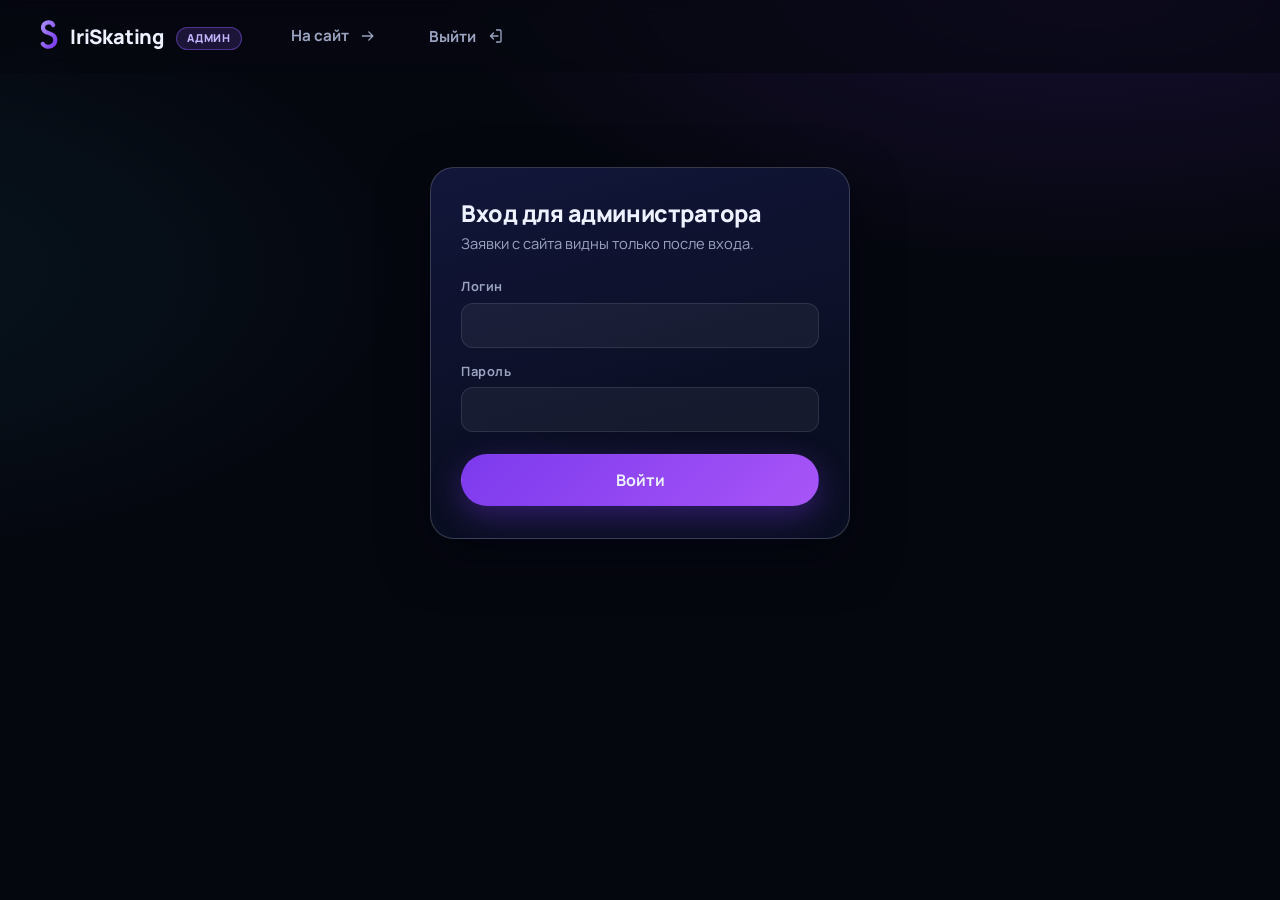
==== admin.html @ b58919ca "Модалка записи: горизонтальный скролл на телефоне (overflow-x auto из overflow-y: auto + abspos radi" ====
<!doctype html>
<html lang="ru">
<head>
  <meta charset="utf-8">
  <meta name="viewport" content="width=device-width, initial-scale=1">
  <title>IriSkating — Заявки (админ)</title>
  <meta name="robots" content="noindex, nofollow">
  <link rel="icon" type="image/svg+xml" href="assets/favicon.svg">
  <link rel="preconnect" href="https://fonts.googleapis.com">
  <link rel="preconnect" href="https://fonts.gstatic.com" crossorigin>
  <link href="https://fonts.googleapis.com/css2?family=Manrope:wght@400;600;700;800&display=swap" rel="stylesheet">
  <link rel="stylesheet" href="css/styles.css?v=11">
  <link rel="stylesheet" href="css/admin.css?v=8">
</head>
<body class="admin-body">

  <svg xmlns="http://www.w3.org/2000/svg" style="display:none" aria-hidden="true">
    <symbol id="i-user" viewBox="0 0 24 24"><circle cx="12" cy="8" r="4"/><path d="M4 20.5c0-3.9 3.6-6.3 8-6.3s8 2.4 8 6.3"/></symbol>
    <symbol id="i-arrow" viewBox="0 0 24 24"><path d="M4.5 12h14M13 6.5l5.5 5.5-5.5 5.5"/></symbol>
    <symbol id="i-check" viewBox="0 0 24 24"><path d="M5 12.5l4.5 4.5L19 7.5"/></symbol>
    <symbol id="i-close" viewBox="0 0 24 24"><path d="M6 6l12 12M18 6 6 18"/></symbol>
    <symbol id="i-refresh" viewBox="0 0 24 24"><path d="M20 12a8 8 0 1 1-2.3-5.6M20 3v5h-5"/></symbol>
    <symbol id="i-out" viewBox="0 0 24 24"><path d="M14 4h4.5a1.5 1.5 0 0 1 1.5 1.5v13a1.5 1.5 0 0 1-1.5 1.5H14M10 8l-4 4 4 4M6 12h10"/></symbol>
  </svg>

  <header class="site-header admin-header">
    <div class="container header-inner">
      <a class="brand" href="/">
        <svg class="brand-mark" viewBox="0 0 40 44" aria-hidden="true">
          <defs>
            <linearGradient id="brandG" x1="0" y1="0" x2="1" y2="1">
              <stop offset="0" stop-color="#a78bfa"/><stop offset="1" stop-color="#7c3aed"/>
            </linearGradient>
          </defs>
          <path d="M31 7.5C29.5 4 25 3 21.5 4.6 16.5 6.9 16 13 20 16c3.2 2.4 8.5 2.3 11.5 5.5 4 4.3 2.5 11.5-3 13.9-4.5 1.9-9.6.5-11.5-3"
                fill="none" stroke="url(#brandG)" stroke-width="5.5" stroke-linecap="round"/>
        </svg>
        <span class="brand-name">IriSkating <span class="admin-badge">админ</span></span>
      </a>
      <div class="header-actions">
        <a class="btn btn-ghost" href="/">
          На сайт
          <svg class="icon"><use href="#i-arrow"/></svg>
        </a>
        <button class="btn btn-ghost" id="logoutBtn" hidden>
          Выйти
          <svg class="icon"><use href="#i-out"/></svg>
        </button>
      </div>
    </div>
  </header>

  <main class="container admin-main">
    <!-- ======== Login ======== -->
    <section id="loginView" class="login-card">
      <h1>Вход для администратора</h1>
      <p class="admin-sub">Заявки с сайта видны только после входа.</p>
      <form id="loginForm">
        <label>
          <span>Логин</span>
          <input type="text" id="loginUser" name="username" autocomplete="username" required>
        </label>
        <label>
          <span>Пароль</span>
          <input type="password" id="loginPass" name="password" autocomplete="current-password" required>
        </label>
        <p class="form-error" id="loginError" hidden></p>
        <button type="submit" class="btn btn-primary btn-lg btn-block">Войти</button>
      </form>
    </section>

    <!-- ======== Dashboard ======== -->
    <section id="dashView" hidden>
      <div class="dash-head">
        <h1>Заявки на занятия</h1>
        <div class="dash-actions">
          <button class="btn btn-outline" id="refreshBtn">
            <svg class="icon"><use href="#i-refresh"/></svg>
            Обновить
          </button>
        </div>
      </div>
      <div class="table-wrap">
        <table class="bookings-table">
          <thead>
            <tr>
              <th>#</th>
              <th>Создана</th>
              <th>Имя</th>
              <th>Контакт</th>
              <th>Мессенджер</th>
              <th>Программа</th>
              <th>Дата</th>
              <th>Время</th>
              <th>Комментарий</th>
              <th>Статус</th>
            </tr>
          </thead>
          <tbody id="bookingsBody">
            <tr><td colspan="10" class="empty-row">Загрузка…</td></tr>
          </tbody>
        </table>
      </div>
      <p class="admin-note">Статусы: <b>новая</b> → подтвердить ✓ или отменить ✕. Время на сервере (TZ сервера).</p>
    </section>
  </main>

  <div class="toast" id="toast" role="status" aria-live="polite"></div>

  <script src="js/admin.js?v=8"></script>
</body>
</html>
---- css/styles.css ----
/* ============================================================
   IriSkating — figure skating lessons landing
   Dark theme, glassmorphism cards, violet/pink/cyan accents
   ============================================================ */

:root {
  --bg: #05070f;
  --bg-2: #0a0f22;
  --panel: rgba(255, 255, 255, 0.045);
  --panel-2: rgba(255, 255, 255, 0.08);
  --line: rgba(255, 255, 255, 0.1);
  --line-2: rgba(255, 255, 255, 0.18);
  --txt: #eef1ff;
  --muted: #9aa3c0;
  --accent: #8b5cf6;
  --accent-2: #a78bfa;
  --accent-deep: #7c3aed;
  --pink: #ec4899;
  --cyan: #22d3ee;
  --green: #34d399;
  --gold: #fbbf24;
  --grad-btn: linear-gradient(135deg, #7c3aed, #a855f7);
  --grad-main-card: linear-gradient(135deg, #f97316 0%, #ec4899 48%, #8b5cf6 100%);
  --radius: 20px;
  --radius-lg: 28px;
  --shadow: 0 18px 50px rgba(2, 4, 12, 0.55);
  --font: "Manrope", -apple-system, "Segoe UI", Roboto, "Helvetica Neue", Arial, sans-serif;
  --font-hand: "Caveat", "Segoe Script", "Bradley Hand", cursive;
}

* { box-sizing: border-box; }

html {
  scroll-behavior: smooth;
  scroll-padding-top: 92px;
}

body {
  margin: 0;
  font-family: var(--font);
  background-color: var(--bg);
  color: var(--txt);
  line-height: 1.55;
  -webkit-font-smoothing: antialiased;
  /* фото ледовой арены под тёмной вуалью + цветовые акценты сверху;
     если assets/media/hero-bg.jpg отсутствует — просто тёмный фон */
  background-image:
    radial-gradient(1100px 520px at 85% -5%, rgba(124, 58, 237, 0.14), transparent 60%),
    linear-gradient(180deg, rgba(5, 7, 15, 0.55), rgba(5, 7, 15, 0.62) 45%, rgba(5, 7, 15, 0.8)),
    url("../assets/media/hero-bg.jpg");
  background-size: auto, auto, cover;
  background-position: center, center, 68% 32%;
  background-attachment: fixed, fixed, fixed;
  background-repeat: no-repeat;
}

/* на мобильных fixed-фон дёргается — отключаем */
@media (hover: none) {
  body { background-attachment: scroll, scroll, scroll; }
}

img, svg { display: block; }
a { color: inherit; text-decoration: none; }
button { font-family: inherit; cursor: pointer; }
h1, h2, h3, p, ul { margin: 0; }
ul { padding: 0; list-style: none; }

::selection { background: rgba(139, 92, 246, 0.45); color: #fff; }

:focus-visible {
  outline: 2px solid var(--accent-2);
  outline-offset: 2px;
  border-radius: 6px;
}

.container {
  width: min(1220px, 100% - 48px);
  margin-inline: auto;
}

.icon {
  width: 20px;
  height: 20px;
  fill: none;
  stroke: currentColor;
  stroke-width: 1.8;
  stroke-linecap: round;
  stroke-linejoin: round;
  flex: none;
}

/* ---------- typography helpers ---------- */

h1, h2 { font-weight: 800; letter-spacing: -0.02em; line-height: 1.12; }
h2 { font-size: clamp(1.7rem, 3vw, 2.4rem); }

.center { text-align: center; }

.eyebrow {
  font-size: 0.8rem;
  font-weight: 700;
  letter-spacing: 0.22em;
  text-transform: uppercase;
  color: var(--accent-2);
}

.subtitle {
  color: var(--muted);
  max-width: 640px;
  font-size: 1.02rem;
}

.subtitle.center { margin-inline: auto; }

.grad-text {
  background: linear-gradient(100deg, #c4b5fd, #f0abfc 45%, #67e8f9);
  -webkit-background-clip: text;
  background-clip: text;
  color: transparent;
}

/* ---------- buttons ---------- */

.btn {
  display: inline-flex;
  align-items: center;
  gap: 10px;
  border: 1px solid transparent;
  border-radius: 999px;
  padding: 10px 20px;
  font-size: 0.95rem;
  font-weight: 700;
  color: var(--txt);
  background: transparent;
  transition: transform 0.18s ease, box-shadow 0.18s ease, background 0.18s ease, border-color 0.18s ease;
  white-space: nowrap;
}

.btn .icon { width: 18px; height: 18px; }

.btn:hover { transform: translateY(-1px); }
.btn:active { transform: translateY(0); }

.btn-primary {
  background: var(--grad-btn);
  box-shadow: 0 10px 30px rgba(124, 58, 237, 0.35);
}
.btn-primary:hover { box-shadow: 0 14px 36px rgba(124, 58, 237, 0.5); }

.btn-outline {
  border-color: var(--line-2);
  background: rgba(255, 255, 255, 0.03);
}
.btn-outline:hover { background: rgba(255, 255, 255, 0.07); border-color: rgba(255, 255, 255, 0.3); }

.btn-ghost { color: var(--muted); }
.btn-ghost:hover { color: var(--txt); }

.btn-gradient {
  background: var(--grad-btn);
  box-shadow: 0 8px 24px rgba(124, 58, 237, 0.35);
}

.btn-lg { padding: 14px 26px; font-size: 1rem; }
.btn-sm { padding: 9px 16px; font-size: 0.88rem; }
.btn-block { width: 100%; justify-content: center; }

/* ---------- chips ---------- */

.chip {
  display: inline-flex;
  align-items: center;
  gap: 6px;
  padding: 5px 12px;
  border-radius: 999px;
  font-size: 0.78rem;
  font-weight: 700;
  letter-spacing: 0.02em;
  white-space: nowrap;
}
.chip .icon { width: 14px; height: 14px; }

.chip-violet { background: rgba(139, 92, 246, 0.18); color: #c4b5fd; border: 1px solid rgba(139, 92, 246, 0.45); }
.chip-blue { background: rgba(59, 130, 246, 0.18); color: #93c5fd; border: 1px solid rgba(59, 130, 246, 0.45); }
.chip-pink { background: rgba(236, 72, 153, 0.18); color: #f9a8d4; border: 1px solid rgba(236, 72, 153, 0.45); }
.chip-cyan { background: rgba(34, 211, 238, 0.15); color: #67e8f9; border: 1px solid rgba(34, 211, 238, 0.4); }
.chip-soft { background: var(--panel); color: var(--muted); border: 1px solid var(--line); font-weight: 600; }

/* ============================================================
   Header
   ============================================================ */

.site-header {
  position: sticky;
  top: 0;
  z-index: 50;
  background: rgba(5, 7, 15, 0.6);
  backdrop-filter: blur(8px);
  -webkit-backdrop-filter: blur(8px);
  border-bottom: 1px solid transparent;
  transition: border-color 0.25s ease;
}
.site-header.scrolled { border-bottom-color: var(--line); }

.header-inner {
  display: flex;
  align-items: center;
  gap: 28px;
  height: 72px;
}

.brand {
  display: inline-flex;
  align-items: center;
  gap: 10px;
  font-weight: 800;
  font-size: 1.25rem;
  letter-spacing: -0.01em;
}

.brand-mark { width: 30px; height: 34px; }

.main-nav {
  display: flex;
  gap: 6px;
  margin-inline: auto;
}

.nav-link {
  padding: 8px 14px;
  border-radius: 999px;
  color: var(--muted);
  font-weight: 600;
  font-size: 0.95rem;
  transition: color 0.18s ease, background 0.18s ease;
}

.nav-link:hover { color: var(--txt); }

.nav-link.active {
  color: var(--txt);
  background: var(--panel);
  box-shadow: inset 0 -2px 0 var(--accent-2);
}

.header-actions {
  display: flex;
  align-items: center;
  gap: 10px;
}

/* language dropdown */

.lang-select { position: relative; }

.lang-btn {
  display: inline-flex;
  align-items: center;
  gap: 8px;
  padding: 8px 12px;
  border-radius: 12px;
  border: 1px solid var(--line);
  background: var(--panel);
  color: var(--txt);
  font-family: inherit;
  font-weight: 700;
  font-size: 0.88rem;
  transition: border-color 0.18s ease, background 0.18s ease;
}
.lang-btn:hover { border-color: var(--line-2); background: var(--panel-2); }
.lang-btn .icon { width: 17px; height: 17px; color: var(--muted); }
.lang-btn .chev { transition: transform 0.2s ease; }
.lang-select.open .lang-btn .chev { transform: rotate(180deg); }

.lang-menu {
  position: absolute;
  top: calc(100% + 8px);
  right: 0;
  min-width: 180px;
  margin: 0;
  padding: 6px;
  list-style: none;
  background: rgba(16, 20, 42, 0.97);
  border: 1px solid var(--line);
  border-radius: 16px;
  box-shadow: var(--shadow);
  opacity: 0;
  transform: translateY(-6px);
  pointer-events: none;
  transition: opacity 0.18s ease, transform 0.18s ease;
}

.lang-select.open .lang-menu {
  opacity: 1;
  transform: translateY(0);
  pointer-events: auto;
}

.lang-menu li {
  display: flex;
  align-items: center;
  gap: 10px;
  padding: 9px 12px;
  border-radius: 10px;
  font-size: 0.92rem;
  font-weight: 600;
  color: var(--txt);
  cursor: pointer;
}
.lang-menu li:hover { background: var(--panel-2); }
.lang-menu .flag { font-size: 1.05rem; }
.lang-menu .lang-check { margin-left: auto; width: 16px; height: 16px; color: var(--accent-2); opacity: 0; }
.lang-menu li[aria-selected="true"] .lang-check { opacity: 1; }

/* burger */

.burger {
  display: none;
  flex-direction: column;
  gap: 5px;
  background: var(--panel);
  border: 1px solid var(--line);
  border-radius: 12px;
  padding: 11px 10px;
}
.burger span {
  width: 20px;
  height: 2px;
  border-radius: 2px;
  background: var(--txt);
  transition: transform 0.2s ease, opacity 0.2s ease;
}
.nav-open .burger span:nth-child(1) { transform: translateY(7px) rotate(45deg); }
.nav-open .burger span:nth-child(2) { opacity: 0; }
.nav-open .burger span:nth-child(3) { transform: translateY(-7px) rotate(-45deg); }

/* ============================================================
   Hero
   ============================================================ */

.hero {
  padding: 0 0 20px;
  min-height: calc(100vh - 72px);
  min-height: calc(100svh - 72px);
  display: flex;
  align-items: center;
}

.offers { padding: 0 0 8px; }

.hero-copy { max-width: 760px; }

.hero-title {
  font-size: clamp(2.5rem, 5vw, 3.9rem);
  margin: 14px 0 18px;
}

.lead {
  color: var(--muted);
  font-size: 1.08rem;
  max-width: 640px;
}

.hero-cta {
  display: flex;
  flex-wrap: wrap;
  gap: 14px;
  margin-top: 30px;
}

.hero-art {
  position: relative;
  border-radius: 22px;
  overflow: hidden;
  height: calc(100svh - 132px);
  min-height: 480px;
}

.hero-scene {
  position: absolute;
  inset: 0;
  width: 100%;
  height: 100%;
}

.hero-note {
  position: absolute;
  right: 22px;
  top: 20px;
  z-index: 2;
  font-family: var(--font-hand);
  font-size: 1.9rem;
  line-height: 1.05;
  color: #e9d5ff;
  transform: rotate(-5deg);
  text-shadow:
    0 2px 6px rgba(10, 10, 30, 0.85),
    0 2px 18px rgba(10, 10, 30, 0.55);
  pointer-events: none;
  z-index: 3;
}

/* hero slideshow */

.hero-media {
  position: absolute;
  inset: 0;
}

.hs-slide {
  position: absolute;
  inset: 0;
  opacity: 0;
  transition: opacity 0.6s ease;
}
.hs-slide.active { opacity: 1; z-index: 1; }

.hs-media {
  position: absolute;
  inset: 0;
  width: 100%;
  height: 100%;
  object-fit: cover;
}
.hs-video {
  object-fit: contain;
  border-radius: 18px;
}

.hs-scrim {
  position: absolute;
  left: 0;
  right: 0;
  bottom: 0;
  height: 38%;
  background: linear-gradient(180deg, transparent, rgba(5, 7, 15, 0.55));
}

.hs-arrow {
  position: absolute;
  top: 50%;
  transform: translateY(-50%);
  z-index: 2;
  width: 40px;
  height: 40px;
  border-radius: 999px;
  border: 1px solid var(--line-2);
  background: rgba(10, 13, 30, 0.6);
  color: var(--txt);
  display: inline-flex;
  align-items: center;
  justify-content: center;
  backdrop-filter: blur(6px);
  -webkit-backdrop-filter: blur(6px);
  transition: background 0.18s ease;
}
.hs-arrow:hover { background: var(--accent-deep); }
.hs-arrow .icon { width: 18px; height: 18px; }
.hs-prev { left: 14px; }
.hs-prev .icon { transform: rotate(90deg); }   /* шеврон вниз -> влево */
.hs-next { right: 14px; }
.hs-next .icon { transform: rotate(-90deg); }  /* шеврон вниз -> вправо */

.hs-dots {
  position: absolute;
  left: 0;
  right: 0;
  bottom: 16px;
  z-index: 2;
  display: flex;
  justify-content: center;
  gap: 8px;
}

.hs-dot {
  width: 8px;
  height: 8px;
  padding: 0;
  border: none;
  border-radius: 999px;
  background: rgba(255, 255, 255, 0.35);
  transition: width 0.2s ease, background 0.2s ease;
}
.hs-dot.active { width: 22px; background: var(--accent-2); }

/* ============================================================
   Offers strip: slideshow + special offer
   ============================================================ */

.offers-grid {
  position: relative;
  display: grid;
  grid-template-columns: 1.5fr 1fr;
  gap: 18px;
  align-items: end;
  padding: 10px;
  border-radius: var(--radius-lg);
  background:
    linear-gradient(120deg, rgba(249, 115, 22, 0.12), rgba(236, 72, 153, 0.12) 45%, rgba(139, 92, 246, 0.14)),
    var(--panel);
  box-shadow: 0 0 60px rgba(236, 72, 153, 0.14);
}

.offer-card { border-radius: 22px; }

.offer-main {
  position: relative;
  padding: 28px 26px;
  background: var(--grad-main-card);
  overflow: hidden;
  display: flex;
  flex-direction: column;
  gap: 16px;
}
.offer-main::after {
  content: "";
  position: absolute;
  inset: 0;
  background: radial-gradient(400px 200px at 15% 90%, rgba(255, 236, 170, 0.35), transparent 60%);
  pointer-events: none;
}

.offer-badge {
  display: inline-flex;
  align-items: center;
  gap: 7px;
  align-self: flex-start;
  background: #fde68a;
  color: #7c2d12;
  font-weight: 800;
  text-transform: uppercase;
  letter-spacing: 0.08em;
  font-size: 0.75rem;
  padding: 6px 12px;
  border-radius: 999px;
}
.offer-badge .icon { width: 15px; height: 15px; }

.offer-title {
  font-size: 1.45rem;
  font-weight: 800;
  line-height: 1.25;
  position: relative;
  z-index: 1;
  max-width: 320px;
}

.offer-doodle {
  position: absolute;
  right: 22px;
  top: 22px;
  width: 110px;
  opacity: 0.9;
}

.offer-btn {
  margin-top: auto;
  align-self: flex-start;
  background: #ffffff;
  color: #2a1a4a;
  position: relative;
  z-index: 1;
}
.offer-btn:hover {
  background: #f3ecff;
  box-shadow: 0 14px 30px rgba(20, 8, 40, 0.35);
}

.btn-light {
  background: #ffffff;
  color: #2a1a4a;
}
.btn-light:hover {
  background: #f3ecff;
  box-shadow: 0 14px 30px rgba(20, 8, 40, 0.3);
}

.offer-price { display: flex; align-items: baseline; gap: 8px; margin: 4px 0 10px; }
.offer-price b { font-size: 1.55rem; font-weight: 800; letter-spacing: -0.02em; }
.offer-price span { color: var(--muted); font-size: 0.85rem; }

/* ============================================================
   Coach
   ============================================================ */

.coach { padding: 60px 0 20px; }

.coach-grid {
  display: grid;
  grid-template-columns: 0.82fr 1.18fr;
  gap: 48px;
  align-items: center;
}

.coach-photo {
  position: relative;
  border-radius: var(--radius-lg);
  overflow: hidden;
  border: 1px solid var(--line);
  box-shadow: var(--shadow);
  aspect-ratio: 380 / 460;
  background: #0c1130;
}

.coach-scene {
  position: absolute;
  inset: 0;
  width: 100%;
  height: 100%;
  object-fit: cover;
}

.coach-tag {
  position: absolute;
  left: 18px;
  bottom: 18px;
  display: inline-flex;
  align-items: center;
  gap: 8px;
  padding: 9px 16px;
  border-radius: 999px;
  background: rgba(10, 13, 30, 0.8);
  border: 1px solid rgba(167, 139, 250, 0.5);
  font-weight: 800;
  backdrop-filter: blur(8px);
}
.coach-tag .icon { width: 16px; height: 16px; color: var(--accent-2); }

.coach-info h2 { font-size: clamp(2rem, 3.4vw, 2.8rem); margin: 10px 0 6px; }

.coach-role { color: var(--accent-2); font-weight: 700; font-size: 1.02rem; }

.coach-bio { color: var(--muted); margin: 16px 0 22px; max-width: 560px; }

.coach-stats {
  display: grid;
  grid-template-columns: repeat(2, 1fr);
  gap: 14px;
  margin-bottom: 24px;
}

.stat {
  padding: 14px 16px;
  border-radius: 16px;
  background: var(--panel);
  border: 1px solid var(--line);
  display: flex;
  flex-direction: column;
  gap: 2px;
}
.stat b {
  font-size: 1.5rem;
  font-weight: 800;
  background: linear-gradient(100deg, #c4b5fd, #f0abfc);
  -webkit-background-clip: text;
  background-clip: text;
  color: transparent;
}
.stat span { color: var(--muted); font-size: 0.8rem; }

.mini-title {
  font-size: 0.82rem;
  font-weight: 700;
  letter-spacing: 0.14em;
  text-transform: uppercase;
  color: var(--muted);
  margin: 0 0 10px;
}

.chips { display: flex; flex-wrap: wrap; gap: 8px; margin-bottom: 20px; }

.coach-langs { margin-bottom: 26px; }
.coach-langs p { font-weight: 700; }

/* ============================================================
   Lessons
   ============================================================ */

.lessons { padding: 60px 0 20px; }

.lessons .eyebrow { margin-bottom: 10px; }
.lessons .subtitle { margin-bottom: 38px; }

.lessons-grid {
  display: grid;
  grid-template-columns: repeat(2, 1fr);
  gap: 18px;
}

.lesson-card {
  display: flex;
  flex-direction: column;
  gap: 12px;
  padding: 24px;
  border-radius: 22px;
  background: var(--panel);
  border: 1px solid var(--line);
  transition: border-color 0.18s ease, transform 0.18s ease, box-shadow 0.18s ease;
}

.lesson-card:hover {
  border-color: rgba(167, 139, 250, 0.5);
  transform: translateY(-3px);
  box-shadow: 0 16px 44px rgba(2, 4, 12, 0.5);
}

.lesson-ico {
  display: inline-flex;
  align-items: center;
  justify-content: center;
  width: 50px;
  height: 50px;
  border-radius: 16px;
}
.lesson-ico .icon { width: 24px; height: 24px; }

.li-violet { background: rgba(139, 92, 246, 0.16); color: #c4b5fd; border: 1px solid rgba(139, 92, 246, 0.4); }
.li-pink { background: rgba(236, 72, 153, 0.14); color: #f9a8d4; border: 1px solid rgba(236, 72, 153, 0.4); }
.li-cyan { background: rgba(34, 211, 238, 0.12); color: #67e8f9; border: 1px solid rgba(34, 211, 238, 0.35); }
.li-green { background: rgba(52, 211, 153, 0.12); color: #6ee7b7; border: 1px solid rgba(52, 211, 153, 0.35); }

.lesson-card h3 { font-size: 1.18rem; font-weight: 800; }

.lesson-desc { color: var(--muted); font-size: 0.92rem; min-height: 2.8em; }

.lesson-meta { display: flex; flex-wrap: wrap; gap: 8px 18px; margin: 4px 0 6px; }
.lesson-meta li {
  display: flex;
  align-items: center;
  gap: 7px;
  color: var(--muted);
  font-size: 0.84rem;
  font-weight: 600;
}
.lesson-meta .icon { width: 15px; height: 15px; color: var(--accent-2); }

.lesson-foot {
  display: flex;
  align-items: center;
  justify-content: space-between;
  gap: 14px;
  margin-top: auto;
  padding-top: 12px;
  border-top: 1px solid var(--line);
}
.lesson-foot .offer-price { margin: 0; }

/* ============================================================
   Contact
   ============================================================ */

.contact { padding: 60px 0 40px; }

.contact-grid {
  display: grid;
  grid-template-columns: 1fr 1.15fr;
  gap: 48px;
  align-items: center;
}

.contact-head h2 { margin: 12px 0 14px; }
.contact-head .subtitle { margin-bottom: 28px; }

.contact-cards { display: grid; gap: 12px; }

.contact-row {
  display: flex;
  align-items: center;
  gap: 16px;
  padding: 16px 18px;
  border-radius: 18px;
  background: var(--panel);
  border: 1px solid var(--line);
  transition: border-color 0.18s ease, background 0.18s ease, transform 0.18s ease;
}

.contact-row:hover {
  border-color: rgba(167, 139, 250, 0.5);
  background: var(--panel-2);
  transform: translateX(3px);
}

.contact-ico {
  display: inline-flex;
  align-items: center;
  justify-content: center;
  width: 46px;
  height: 46px;
  border-radius: 14px;
  flex: none;
}
.contact-ico .icon { width: 22px; height: 22px; }

.ci-blue { background: rgba(59, 130, 246, 0.14); color: #93c5fd; border: 1px solid rgba(59, 130, 246, 0.4); }
.ci-pink { background: rgba(236, 72, 153, 0.14); color: #f9a8d4; border: 1px solid rgba(236, 72, 153, 0.4); }
.ci-violet { background: rgba(139, 92, 246, 0.14); color: #c4b5fd; border: 1px solid rgba(139, 92, 246, 0.4); }
.ci-cyan { background: rgba(34, 211, 238, 0.12); color: #67e8f9; border: 1px solid rgba(34, 211, 238, 0.35); }

.contact-txt { display: flex; flex-direction: column; gap: 2px; min-width: 0; }
.contact-txt b { font-size: 0.98rem; }
.contact-txt span { color: var(--muted); font-size: 0.85rem; }

.contact-row .tile-arrow { transform: none; }

/* ============================================================
   Footer
   ============================================================ */

.site-footer {
  border-top: 1px solid var(--line);
  background: rgba(5, 7, 15, 0.6);
}

.footer-inner {
  display: flex;
  justify-content: space-between;
  align-items: flex-start;
  gap: 40px;
  padding: 36px 0 22px;
}

.footer-brand .brand { margin-bottom: 12px; }
.footer-tagline { color: var(--muted); font-size: 0.9rem; max-width: 380px; }

.footer-nav {
  display: flex;
  flex-wrap: wrap;
  gap: 8px 22px;
}
.footer-nav a { color: var(--muted); font-size: 0.9rem; font-weight: 600; }
.footer-nav a:hover { color: var(--txt); }

.footer-bottom {
  display: flex;
  justify-content: space-between;
  align-items: center;
  gap: 16px;
  padding: 16px 0 22px;
  border-top: 1px solid var(--line);
  color: var(--muted);
  font-size: 0.82rem;
}

/* ============================================================
   Booking modal
   ============================================================ */

.modal-overlay {
  position: fixed;
  inset: 0;
  z-index: 90;
  display: flex;
  align-items: center;
  justify-content: center;
  padding: 16px;
  background: rgba(3, 5, 12, 0.72);
  backdrop-filter: blur(6px);
  opacity: 0;
  pointer-events: none;
  transition: opacity 0.2s ease;
}

.modal-overlay.open { opacity: 1; pointer-events: auto; }

.modal {
  position: relative;
  width: min(540px, 100%);
  max-height: calc(100vh - 32px);
  overflow-y: auto;
  overflow-x: hidden;
  border-radius: 24px;
  border: 1px solid var(--line-2);
  background: linear-gradient(165deg, #12163a, #0a0e22 70%);
  box-shadow: 0 30px 80px rgba(2, 4, 12, 0.7);
  padding: 30px 28px;
  transform: translateY(14px) scale(0.97);
  transition: transform 0.22s ease;
}

.modal-overlay.open .modal { transform: translateY(0) scale(1); }

.modal h3 { font-size: 1.5rem; font-weight: 800; }

.modal-sub { color: var(--muted); font-size: 0.92rem; margin: 8px 0 20px; }

.modal-close {
  position: absolute;
  top: 16px;
  right: 16px;
  width: 38px;
  height: 38px;
  border-radius: 999px;
  border: 1px solid var(--line);
  background: var(--panel);
  color: var(--muted);
  display: inline-flex;
  align-items: center;
  justify-content: center;
  transition: color 0.18s ease, border-color 0.18s ease;
}
.modal-close:hover { color: var(--txt); border-color: var(--line-2); }
.modal-close .icon { width: 17px; height: 17px; }

#bookForm { display: flex; flex-direction: column; gap: 14px; }

#bookForm label { display: flex; flex-direction: column; gap: 6px; }

#bookForm label > span {
  font-size: 0.8rem;
  font-weight: 700;
  color: var(--muted);
  letter-spacing: 0.04em;
}

.form-row {
  display: grid;
  grid-template-columns: 1fr 1fr;
  gap: 14px;
}

#bookForm input,
#bookForm select,
#bookForm textarea {
  width: 100%;
  font-family: inherit;
  font-size: 0.95rem;
  color: var(--txt);
  background: rgba(255, 255, 255, 0.05);
  border: 1px solid var(--line);
  border-radius: 12px;
  padding: 11px 14px;
  transition: border-color 0.18s ease, box-shadow 0.18s ease;
}

#bookForm textarea { resize: vertical; min-height: 74px; }

#bookForm input:focus,
#bookForm select:focus,
#bookForm textarea:focus {
  outline: none;
  border-color: var(--accent);
  box-shadow: 0 0 0 3px rgba(139, 92, 246, 0.25);
}

#bookForm input::placeholder,
#bookForm textarea::placeholder { color: rgba(154, 163, 192, 0.6); }

#bookForm select option { background: #12163a; color: var(--txt); }

/* сегмент-контрол мессенджера */
.method-row { display: flex; gap: 8px; flex-wrap: wrap; }
.method-input { position: absolute; top: 0; left: 0; width: 1px; height: 1px; margin: 0; opacity: 0; pointer-events: none; }
.method-chip {
  padding: 8px 14px;
  border-radius: 999px;
  border: 1px solid var(--line);
  background: rgba(255, 255, 255, 0.05);
  color: var(--muted);
  font-size: 0.85rem;
  font-weight: 700;
  cursor: pointer;
  transition: color 0.15s ease, border-color 0.15s ease, background 0.15s ease;
}
.method-input:checked + .method-chip {
  background: rgba(139, 92, 246, 0.22);
  border-color: var(--accent);
  color: var(--txt);
}
.method-input:focus-visible + .method-chip {
  outline: 2px solid var(--accent-2);
  outline-offset: 2px;
}
.method-chip:hover { color: var(--txt); border-color: var(--line-2); }

#bookForm input.invalid,
#bookForm select.invalid { border-color: #f87171; box-shadow: 0 0 0 3px rgba(248, 113, 113, 0.2); }

#bookForm input[type="date"]::-webkit-calendar-picker-indicator {
  filter: invert(0.8);
  cursor: pointer;
}

.form-error {
  color: #fca5a5;
  font-size: 0.86rem;
  font-weight: 600;
  margin: -4px 0 0;
}

#bookForm .btn { margin-top: 6px; }

/* success view */

#bookSuccessView { text-align: center; padding: 12px 4px 4px; }

.success-ico {
  display: inline-flex;
  align-items: center;
  justify-content: center;
  width: 68px;
  height: 68px;
  border-radius: 999px;
  background: rgba(52, 211, 153, 0.14);
  border: 1px solid rgba(52, 211, 153, 0.5);
  color: #6ee7b7;
  margin-bottom: 14px;
}
.success-ico .icon { width: 30px; height: 30px; }

#bookSuccessView h3 { margin-bottom: 8px; }

.success-summary {
  display: flex;
  flex-wrap: wrap;
  justify-content: center;
  gap: 8px;
  margin: 4px 0 22px;
}
.success-summary span {
  padding: 6px 13px;
  border-radius: 999px;
  background: var(--panel-2);
  border: 1px solid var(--line);
  font-size: 0.85rem;
  font-weight: 700;
}

.success-actions {
  display: flex;
  justify-content: center;
  gap: 12px;
  flex-wrap: wrap;
}

/* ============================================================
   Toast
   ============================================================ */

.toast {
  position: fixed;
  left: 50%;
  bottom: 28px;
  z-index: 99;
  transform: translate(-50%, 16px);
  background: rgba(18, 22, 58, 0.95);
  border: 1px solid rgba(167, 139, 250, 0.5);
  color: var(--txt);
  font-size: 0.92rem;
  font-weight: 600;
  padding: 11px 20px;
  border-radius: 999px;
  box-shadow: var(--shadow);
  opacity: 0;
  pointer-events: none;
  transition: opacity 0.22s ease, transform 0.22s ease;
  max-width: calc(100vw - 40px);
  text-align: center;
}

.toast.show { opacity: 1; transform: translate(-50%, 0); }

/* ============================================================
   Reveal animations
   ============================================================ */

.reveal {
  opacity: 0;
  transform: translateY(18px);
  transition: opacity 0.55s ease, transform 0.55s ease;
}

.reveal.in { opacity: 1; transform: none; }

@media (prefers-reduced-motion: reduce) {
  html { scroll-behavior: auto; }
  *, *::before, *::after { transition: none !important; animation: none !important; }
  .reveal { opacity: 1; transform: none; }
}

/* ============================================================
   Responsive
   ============================================================ */

@media (max-width: 1180px) {
  .offers-grid { grid-template-columns: 1.5fr 1fr; }
}

@media (max-width: 1024px) {
  .hero { padding-top: 36px; }
  .en-grid { grid-template-columns: 1fr; }
  .coach-grid { grid-template-columns: 0.9fr 1.1fr; gap: 32px; }
  .contact-grid { grid-template-columns: 1fr; }
  .hide-sm { display: none; }

  /* mobile nav */
  .burger { display: inline-flex; }

  .main-nav {
    position: absolute;
    top: 72px;
    left: 0;
    right: 0;
    flex-direction: column;
    gap: 4px;
    padding: 14px 24px 18px;
    background: rgba(6, 9, 20, 0.98);
    border-bottom: 1px solid var(--line);
    backdrop-filter: blur(14px);
    display: none;
  }
  .nav-open .main-nav { display: flex; }
  .nav-link { padding: 12px 14px; border-radius: 12px; }
  .nav-link.active { box-shadow: none; background: var(--panel-2); }
}

@media (max-width: 760px) {
  /* Фон: вертикальный кроп + мягкий фокус. Исходное фото 1280×720 на телефоне
     (DPR 3) растягивается втрое и мылится, а cover с position 68% 32% вырезает
     случайный фрагмент. Отдельный слой под контентом решает обе проблемы. */
  body {
    position: relative;
    z-index: 0; /* стек-контекст: ::before с z -1 над фоном body, но под контентом */
    background-image: none;
  }

  body::before {
    content: "";
    position: fixed;
    inset: -24px; /* запас под blur, чтобы не светились края слоя */
    z-index: -1;
    pointer-events: none;
    background-image:
      radial-gradient(1100px 520px at 85% -5%, rgba(124, 58, 237, 0.14), transparent 60%),
      linear-gradient(180deg, rgba(5, 7, 15, 0.55), rgba(5, 7, 15, 0.62) 45%, rgba(5, 7, 15, 0.8)),
      url("../assets/media/hero-bg-mobile.jpg");
    background-size: auto, auto, cover;
    background-position: center, center, center top;
    background-repeat: no-repeat;
    filter: blur(2px);
  }

  .container { width: min(1220px, 100% - 32px); }

  .hero { padding-top: 28px; }
  .hero-note { font-size: 1.5rem; right: 18px; top: 16px; }
  .offer-btn { align-self: stretch; justify-content: center; }

  .lessons-grid { grid-template-columns: 1fr; }
  .coach-grid { grid-template-columns: 1fr; }
  .coach-photo { width: 100%; max-width: 420px; margin-inline: auto; }

  .coach-stats { grid-template-columns: repeat(2, 1fr); gap: 10px; }
  .stat { padding: 10px 12px; }
  .stat b { font-size: 1.2rem; }

  .offers-grid { grid-template-columns: 1fr; }

  .form-row { grid-template-columns: 1fr; }

  .footer-inner { flex-direction: column; gap: 24px; }
  .footer-bottom { flex-direction: column; gap: 10px; }

  .lesson-foot { flex-direction: column; align-items: flex-start; }
}
---- css/admin.css ----
/* ============================================================
   IriSkating — admin page (login + bookings dashboard)
   ============================================================ */

body.admin-body {
  background-image:
    radial-gradient(1100px 520px at 85% -5%, rgba(124, 58, 237, 0.16), transparent 60%),
    radial-gradient(900px 480px at -10% 30%, rgba(34, 211, 238, 0.07), transparent 60%);
}

.admin-badge {
  display: inline-block;
  vertical-align: middle;
  margin-left: 8px;
  padding: 2px 10px;
  border-radius: 999px;
  background: rgba(139, 92, 246, 0.18);
  border: 1px solid rgba(139, 92, 246, 0.45);
  color: #c4b5fd;
  font-size: 0.68rem;
  font-weight: 800;
  letter-spacing: 0.08em;
  text-transform: uppercase;
}

.admin-main { padding: 40px 0 60px; }

/* ---------- login ---------- */

.login-card {
  max-width: 420px;
  margin: 6vh auto 0;
  padding: 32px 30px;
  border-radius: 24px;
  background: linear-gradient(165deg, #12163a, #0a0e22 70%);
  border: 1px solid var(--line-2);
  box-shadow: var(--shadow);
}

.login-card h1 { font-size: 1.45rem; font-weight: 800; margin-bottom: 6px; }
.admin-sub { color: var(--muted); font-size: 0.92rem; margin-bottom: 22px; }

#loginForm { display: flex; flex-direction: column; gap: 14px; }
#loginForm label { display: flex; flex-direction: column; gap: 6px; }
#loginForm label > span {
  font-size: 0.8rem;
  font-weight: 700;
  color: var(--muted);
  letter-spacing: 0.04em;
}
#loginForm input {
  font-family: inherit;
  font-size: 0.95rem;
  color: var(--txt);
  background: rgba(255, 255, 255, 0.05);
  border: 1px solid var(--line);
  border-radius: 12px;
  padding: 11px 14px;
}
#loginForm input:focus {
  outline: none;
  border-color: var(--accent);
  box-shadow: 0 0 0 3px rgba(139, 92, 246, 0.25);
}
#loginForm .btn { margin-top: 8px; }

/* ---------- dashboard ---------- */

.dash-head {
  display: flex;
  align-items: center;
  justify-content: space-between;
  gap: 16px;
  margin-bottom: 20px;
}
.dash-head h1 { font-size: 1.6rem; font-weight: 800; }
.dash-actions { display: flex; gap: 10px; }

.table-wrap {
  overflow-x: auto;
  border-radius: 18px;
  border: 1px solid var(--line);
  background: var(--panel);
}

.bookings-table {
  width: 100%;
  border-collapse: collapse;
  font-size: 0.88rem;
  min-width: 900px;
}

.bookings-table th {
  text-align: left;
  padding: 12px 14px;
  color: var(--muted);
  font-size: 0.76rem;
  font-weight: 700;
  letter-spacing: 0.08em;
  text-transform: uppercase;
  border-bottom: 1px solid var(--line);
  white-space: nowrap;
}

.bookings-table td {
  padding: 12px 14px;
  border-bottom: 1px solid var(--line);
  vertical-align: top;
}

.bookings-table tbody tr:hover { background: rgba(255, 255, 255, 0.03); }
.bookings-table tbody tr:last-child td { border-bottom: none; }

.empty-row { color: var(--muted); text-align: center; padding: 30px !important; }

.b-comment { max-width: 260px; color: var(--muted); }
.b-date { white-space: nowrap; color: var(--muted); }

.status-chip {
  display: inline-flex;
  align-items: center;
  padding: 4px 11px;
  border-radius: 999px;
  font-size: 0.76rem;
  font-weight: 700;
  white-space: nowrap;
}
.status-new { background: rgba(251, 191, 36, 0.15); color: #fcd34d; border: 1px solid rgba(251, 191, 36, 0.4); }
.status-confirmed { background: rgba(52, 211, 153, 0.14); color: #6ee7b7; border: 1px solid rgba(52, 211, 153, 0.4); }
.status-cancelled { background: rgba(248, 113, 113, 0.13); color: #fca5a5; border: 1px solid rgba(248, 113, 113, 0.35); }

.row-actions { display: flex; gap: 6px; }
.row-actions .icon-btn {
  width: 30px;
  height: 30px;
  border-radius: 9px;
  border: 1px solid var(--line);
  background: var(--panel-2);
  color: var(--muted);
  display: inline-flex;
  align-items: center;
  justify-content: center;
  transition: color 0.15s ease, border-color 0.15s ease;
}
.row-actions .icon-btn .icon { width: 15px; height: 15px; }
.row-actions .icon-btn:hover { color: var(--txt); border-color: var(--line-2); }
.row-actions .confirm:hover { color: #6ee7b7; border-color: rgba(52, 211, 153, 0.5); }
.row-actions .cancel:hover { color: #fca5a5; border-color: rgba(248, 113, 113, 0.5); }

.admin-note { color: var(--muted); font-size: 0.82rem; margin-top: 14px; }

@media (max-width: 640px) {
  .dash-head { flex-direction: column; align-items: flex-start; }
}
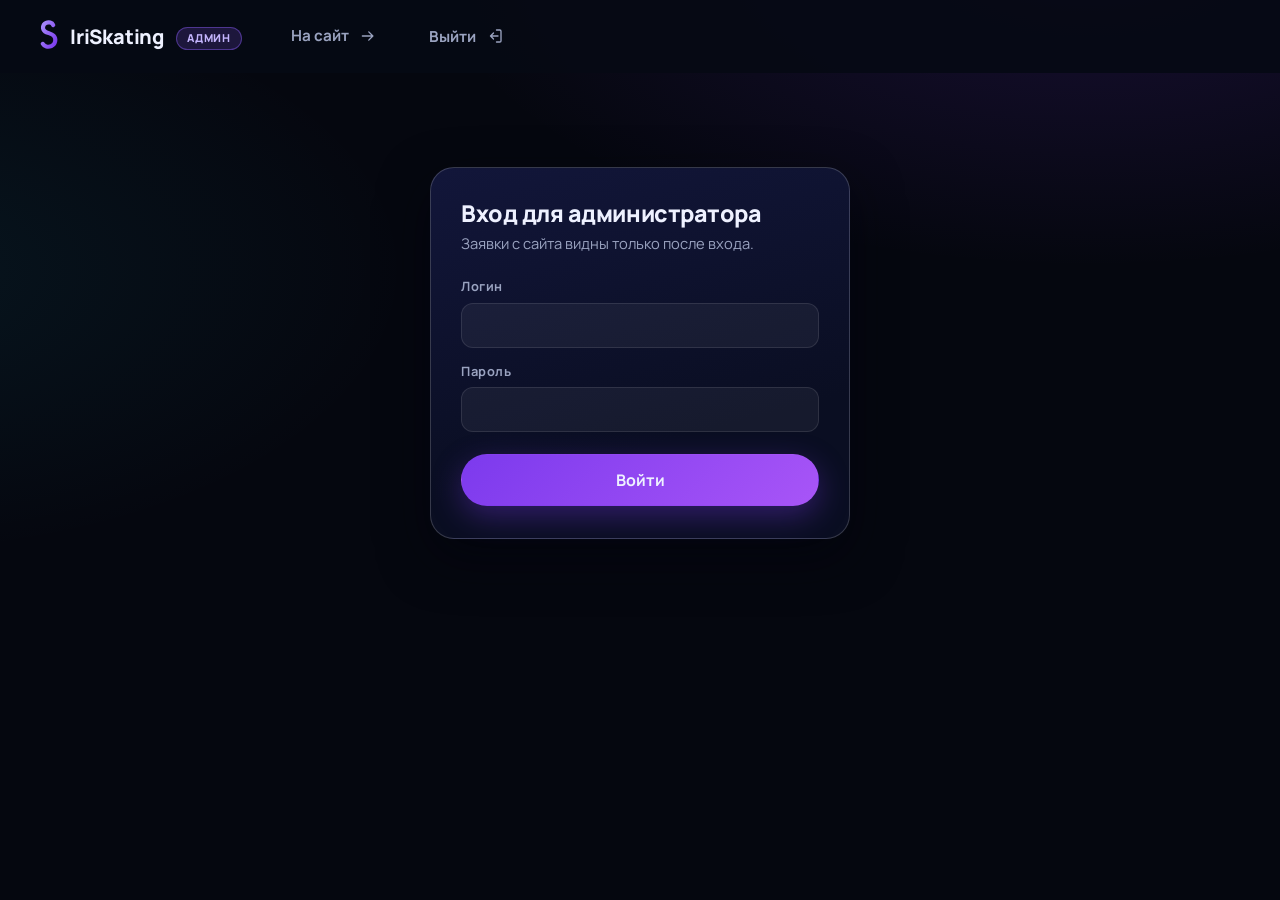
==== commit f0dc4378: "Шапка на мобильном снова sticky и всегда видна: убран backdrop-filter (замена — плотный фон rgba(6,9" ====
--- a/admin.html
+++ b/admin.html
@@ -9,7 +9,7 @@
   <link rel="preconnect" href="https://fonts.googleapis.com">
   <link rel="preconnect" href="https://fonts.gstatic.com" crossorigin>
   <link href="https://fonts.googleapis.com/css2?family=Manrope:wght@400;600;700;800&display=swap" rel="stylesheet">
-  <link rel="stylesheet" href="css/styles.css?v=11">
+  <link rel="stylesheet" href="css/styles.css?v=18">
   <link rel="stylesheet" href="css/admin.css?v=8">
 </head>
 <body class="admin-body">
--- a/css/styles.css
+++ b/css/styles.css
@@ -32,7 +32,7 @@
 
 html {
   scroll-behavior: smooth;
-  scroll-padding-top: 92px;
+  scroll-padding-top: calc(92px + env(safe-area-inset-top));
 }
 
 body {
@@ -194,15 +194,18 @@
   position: sticky;
   top: 0;
   z-index: 50;
-  background: rgba(5, 7, 15, 0.6);
-  backdrop-filter: blur(8px);
-  -webkit-backdrop-filter: blur(8px);
+  /* страница тянется под статус-бар (viewport-fit=cover) — шапка опускается ниже safe-area */
+  padding-top: env(safe-area-inset-top);
+  /* backdrop-filter убран: на iOS вместе с fixed-слоем фона вызывал мерцание
+     и «пропадание» шапки при скролле — вместо него более плотный фон */
+  background: rgba(6, 9, 20, 0.92);
   border-bottom: 1px solid transparent;
   transition: border-color 0.25s ease;
 }
 .site-header.scrolled { border-bottom-color: var(--line); }
 
 .header-inner {
+  position: relative; /* якорь для абсолютного мобильного меню */
   display: flex;
   align-items: center;
   gap: 28px;
@@ -835,7 +838,7 @@
   justify-content: space-between;
   align-items: center;
   gap: 16px;
-  padding: 16px 0 22px;
+  padding: 16px 0 calc(22px + env(safe-area-inset-bottom));
   border-top: 1px solid var(--line);
   color: var(--muted);
   font-size: 0.82rem;
@@ -873,6 +876,7 @@
   background: linear-gradient(165deg, #12163a, #0a0e22 70%);
   box-shadow: 0 30px 80px rgba(2, 4, 12, 0.7);
   padding: 30px 28px;
+  padding-bottom: calc(30px + env(safe-area-inset-bottom));
   transform: translateY(14px) scale(0.97);
   transition: transform 0.22s ease;
 }
@@ -1039,7 +1043,7 @@
 .toast {
   position: fixed;
   left: 50%;
-  bottom: 28px;
+  bottom: calc(28px + env(safe-area-inset-bottom));
   z-index: 99;
   transform: translate(-50%, 16px);
   background: rgba(18, 22, 58, 0.95);
@@ -1097,7 +1101,7 @@
 
   .main-nav {
     position: absolute;
-    top: 72px;
+    top: 72px; /* относительно .header-inner (шапка теперь статичная) */
     left: 0;
     right: 0;
     flex-direction: column;
@@ -1114,9 +1118,16 @@
 }
 
 @media (max-width: 760px) {
-  /* Фон: вертикальный кроп + мягкий фокус. Исходное фото 1280×720 на телефоне
-     (DPR 3) растягивается втрое и мылится, а cover с position 68% 32% вырезает
-     случайный фрагмент. Отдельный слой под контентом решает обе проблемы. */
+  /* шапка статичная и уезжает при скролле — якорям нужен только отступ статус-бара */
+  html { scroll-padding-top: calc(72px + env(safe-area-inset-top)); }
+
+  /* шапка на мобильном — sticky, всегда видна при скролле.
+     backdrop-filter убран (глобально ниже): на iOS он + fixed-слой фона
+     вызывали мерцание и «пропадание» шапки при прокрутке */
+
+  /* фон: фиксированный слой с вертикальным кропом и мягким фокусом.
+     Исходное фото 1280×720 на телефоне (DPR 3) растягивается втрое и мылится,
+     а cover с position 68% 32% вырезает случайный фрагмент. */
   body {
     position: relative;
     z-index: 0; /* стек-контекст: ::before с z -1 над фоном body, но под контентом */
@@ -1126,22 +1137,29 @@
   body::before {
     content: "";
     position: fixed;
-    inset: -24px; /* запас под blur, чтобы не светились края слоя */
+    inset: -120px; /* большой запас: даже если слой отстанет при инерции — край не покажется */
     z-index: -1;
     pointer-events: none;
+    /* вуаль на мобильном: верх/середина как в дизайне, к низу экрана почти
+       прозрачная — там была чёрная полоса, теперь видно лёд.
+       блюр запечён в саму картинку (hero-bg-mobile-blur.jpg) — без CSS-фильтра */
     background-image:
       radial-gradient(1100px 520px at 85% -5%, rgba(124, 58, 237, 0.14), transparent 60%),
-      linear-gradient(180deg, rgba(5, 7, 15, 0.55), rgba(5, 7, 15, 0.62) 45%, rgba(5, 7, 15, 0.8)),
-      url("../assets/media/hero-bg-mobile.jpg");
+      linear-gradient(180deg, rgba(5, 7, 15, 0.45), rgba(5, 7, 15, 0.42) 40%, rgba(5, 7, 15, 0.15) 100%),
+      url("../assets/media/hero-bg-mobile-blur.jpg");
     background-size: auto, auto, cover;
     background-position: center, center, center top;
     background-repeat: no-repeat;
-    filter: blur(2px);
   }
 
+  /* шапка sticky на мобильном — базовое правило (позиция sticky) остаётся */
+  .header-actions { margin-left: auto; }
+
+  /* hero занимает первый экран с учётом шапки и статус-бара */
+  .hero { min-height: calc(100svh - 72px - env(safe-area-inset-top)); padding-top: 28px; }
+
   .container { width: min(1220px, 100% - 32px); }
 
-  .hero { padding-top: 28px; }
   .hero-note { font-size: 1.5rem; right: 18px; top: 16px; }
   .offer-btn { align-self: stretch; justify-content: center; }
 
